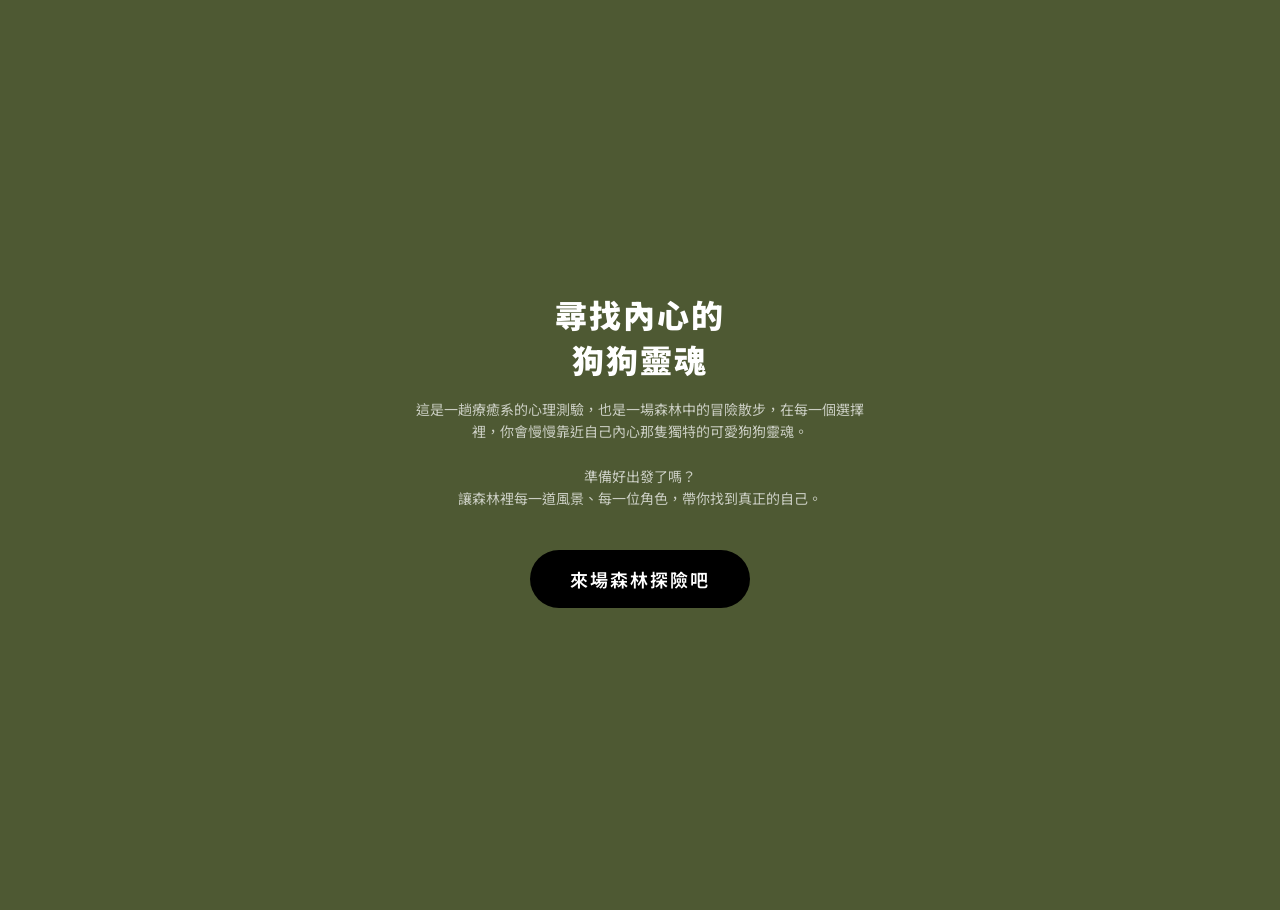
==== ooopenlab.html @ 02901f51 "prototype submit" ====
<!DOCTYPE html>
<html lang="zh-TW">
<head>
  <meta charset="UTF-8">
  <meta name="viewport" content="width=device-width, initial-scale=1.0, maximum-scale=1.0, user-scalable=no">
  <title>尋找內心的狗狗靈魂 | 你是哪種狗系人格？</title>
  <link rel="preconnect" href="https://fonts.googleapis.com">
  <link rel="preconnect" href="https://fonts.gstatic.com" crossorigin>
  <link href="https://fonts.googleapis.com/css2?family=Inter:wght@400;500;600;700&family=Noto+Sans+TC:wght@400;500;700;900&display=swap" rel="stylesheet">
  <link rel="stylesheet" href="ooopenlab.css">
</head>
<body>
  <div class="app-container">
    <!-- View 0: Welcome -->
    <div id="view-welcome" class="view active">
      <div class="content-wrapper">
        <h1 class="main-title">尋找內心的<br>狗狗靈魂</h1>
        <p class="subtitle">這是一趟療癒系的心理測驗，也是一場森林中的冒險散步，在每一個選擇裡，你會慢慢靠近自己內心那隻獨特的可愛狗狗靈魂。<br><br>準備好出發了嗎？<br>讓森林裡每一道風景、每一位角色，帶你找到真正的自己。</p>
        <button id="btn-start" class="btn primary">來場森林探險吧</button>
      </div>
    </div>

    <!-- View 1: Pet Selection -->
    <div id="view-pet-selection" class="view">
      <div class="content-wrapper">
        <h2>你的毛孩是？</h2>
        <p class="subtitle">這將幫助我們為你量身打造結果</p>
        <div class="options-grid">
          <button class="btn option-btn pet-option" data-pet="cat">
            <span class="emoji">🐱</span>
            <span class="label">貓咪主子</span>
          </button>
          <button class="btn option-btn pet-option" data-pet="dog">
            <span class="emoji">🐶</span>
            <span class="label">汪星人</span>
          </button>
          <button class="btn option-btn pet-option" data-pet="other">
            <span class="emoji">🐰</span>
            <span class="label">其他寶貝</span>
          </button>
        </div>
      </div>
    </div>

    <!-- View 2: Quiz -->
    <div id="view-quiz" class="view">
      <div class="quiz-header">
        <div class="progress-bar-container">
          <div id="progress-bar" class="progress-bar"></div>
        </div>
        <div class="progress-text"><span id="current-q-num">1</span> / 12</div>
      </div>
      <div class="content-wrapper quiz-wrapper">
        <h2 id="question-text" class="question-text"></h2>
        <div id="options-container" class="options-grid">
          <!-- Options injected via JS -->
        </div>
      </div>
    </div>

    <!-- View 3: Result -->
    <div id="view-result" class="view">
      <div class="content-wrapper result-wrapper">
        <div class="result-card" id="result-card">
          <img id="result-image" class="result-image" src="" alt="測驗結果插圖" style="width: 100%; border-radius: 16px; margin-bottom: 24px;">
          <div class="result-header">
            <span class="type-subtitle" id="result-subtitle"></span>
            <h2 class="type-name" id="result-name"></h2>
          </div>
          <div class="result-body">
            <div class="quote" id="result-hook"></div>
            <p class="description" id="result-description"></p>
            <div class="divider"></div>
            <div class="solution-box">
              <h3>💡 獸醫給你的專屬建議</h3>
              <p id="result-advice"></p>
            </div>
          </div>
        </div>
        
        <div class="waitlist-section">
          <h3 id="cta-text"></h3>
          <p class="waitlist-desc">留下 Email，成為首批體驗「遠端獸醫諮詢」的家長，終結資訊焦慮。</p>
          <form id="waitlist-form" class="waitlist-form">
            <input type="email" id="email-input" placeholder="輸入你的 Email" required>
            <button type="submit" class="btn primary" id="submit-btn">加入 Waitlist</button>
          </form>
          <div id="success-msg" class="success-msg hidden">
            ✨ 成功加入！我們很快會與你聯繫。
          </div>
        </div>
      </div>
    </div>
  </div>

  <script src="app.js"></script>
</body>
</html>
---- ooopenlab.css ----
:root {
  --bg-color: #4E5933; /* Olive green */
  --text-main: #FFFFFF;
  --text-secondary: rgba(255, 255, 255, 0.7);
  --btn-bg: #000000;
  --btn-text: #FFFFFF;
  --option-bg: rgba(255, 255, 255, 0.1);
  --option-hover: rgba(255, 255, 255, 0.2);
  --option-border: rgba(255, 255, 255, 0.3);
}

* {
  box-sizing: border-box;
  margin: 0;
  padding: 0;
}

body {
  font-family: 'Noto Sans TC', sans-serif;
  background-color: var(--bg-color) !important;
  background-image: none !important;
  background: var(--bg-color) !important;
  color: var(--text-main);
  min-height: 100vh;
  display: flex;
  justify-content: center;
  overflow-x: hidden;
  -webkit-font-smoothing: antialiased;
}

.app-container {
  width: 100%;
  max-width: 500px;
  min-height: 100vh;
  position: relative;
  display: flex;
  flex-direction: column;
}

.view {
  position: absolute;
  top: 0;
  left: 0;
  width: 100%;
  height: 100%;
  padding: 40px 24px;
  display: flex;
  flex-direction: column;
  opacity: 0;
  pointer-events: none;
  transform: translateY(10px);
  transition: opacity 0.4s ease, transform 0.4s ease;
  overflow-y: auto;
}

.view.active {
  opacity: 1;
  pointer-events: auto;
  transform: translateY(0);
}

.content-wrapper {
  flex: 1;
  display: flex;
  flex-direction: column;
  justify-content: center;
  align-items: center;
  text-align: center;
}

.quiz-wrapper, .result-wrapper {
  justify-content: flex-start;
  margin-top: 20px;
}

.main-image {
  width: 100%;
  max-width: 300px;
  margin-bottom: 32px;
  border-radius: 16px;
}

.main-title {
  font-size: 32px;
  line-height: 1.4;
  font-weight: 900;
  margin-bottom: 16px;
  letter-spacing: 2px;
}

.subtitle {
  font-size: 14px;
  color: var(--text-secondary);
  line-height: 1.6;
  margin-bottom: 40px;
}

h2 {
  font-size: 24px;
  font-weight: 700;
  margin-bottom: 16px;
  line-height: 1.4;
}

/* Buttons */
.btn {
  border: none;
  outline: none;
  font-family: inherit;
  cursor: pointer;
  transition: all 0.2s ease;
}

.btn.primary {
  background: var(--btn-bg);
  color: var(--btn-text);
  padding: 16px 40px;
  border-radius: 50px;
  font-size: 18px;
  font-weight: 600;
  letter-spacing: 2px;
  width: auto;
  min-width: 200px;
}

.btn.primary:hover {
  transform: scale(1.02);
  background: #222;
}

/* Options */
.options-grid {
  display: flex;
  flex-direction: column;
  gap: 16px;
  width: 100%;
}

.option-btn {
  background: var(--option-bg);
  border: 1px solid var(--option-border);
  padding: 20px;
  border-radius: 16px;
  text-align: left;
  display: flex;
  align-items: center;
  justify-content: center;
  gap: 12px;
  font-size: 16px;
  font-weight: 500;
  color: var(--text-main);
  transition: all 0.2s ease;
}

.option-btn:hover {
  background: var(--option-hover);
  border-color: rgba(255, 255, 255, 0.6);
}

.emoji {
  font-size: 24px;
}

/* Quiz UI */
.quiz-header {
  margin-bottom: 30px;
  width: 100%;
}

.progress-bar-container {
  width: 100%;
  height: 6px;
  background: rgba(255, 255, 255, 0.2);
  border-radius: 100px;
  overflow: hidden;
  margin-bottom: 12px;
}

.progress-bar {
  height: 100%;
  background: var(--text-main);
  width: 0%;
  border-radius: 100px;
  transition: width 0.5s cubic-bezier(0.25, 0.8, 0.25, 1);
}

.progress-text {
  font-size: 14px;
  font-weight: 500;
  color: var(--text-secondary);
  text-align: right;
}

.question-text {
  font-size: 22px;
  margin-bottom: 32px;
  text-align: left;
  width: 100%;
}

/* Result UI */
.result-card {
  background: rgba(0, 0, 0, 0.2);
  border-radius: 24px;
  padding: 32px 24px;
  margin-bottom: 32px;
  text-align: left;
}

.type-subtitle {
  font-size: 14px;
  font-weight: 700;
  color: var(--text-secondary) !important;
  letter-spacing: 0.05em;
  text-transform: uppercase;
  margin-bottom: 8px;
  display: block;
}

.type-name {
  font-size: 32px;
  font-weight: 900;
  margin-bottom: 24px;
  color: var(--text-main);
}

.quote {
  font-size: 18px;
  font-weight: 700;
  line-height: 1.5;
  margin-bottom: 16px;
  color: var(--text-main);
}

.description {
  font-size: 15px;
  line-height: 1.6;
  color: var(--text-secondary);
  margin-bottom: 24px;
}

.divider {
  height: 1px;
  background: rgba(255,255,255,0.2);
  margin: 24px 0;
}

.solution-box {
  background: rgba(0,0,0,0.3);
  padding: 20px;
  border-radius: 16px;
}

.solution-box h3 {
  font-size: 16px;
  margin-bottom: 8px;
}

.solution-box p {
  font-size: 14px;
  line-height: 1.6;
  color: var(--text-secondary);
}

.waitlist-section {
  text-align: center;
  padding-bottom: 60px;
}

.waitlist-section h3 {
  font-size: 20px;
  margin-bottom: 8px;
}

.waitlist-desc {
  font-size: 14px;
  color: var(--text-secondary);
  margin-bottom: 24px;
  line-height: 1.5;
}

.waitlist-form {
  display: flex;
  flex-direction: column;
  gap: 16px;
}

.waitlist-form input {
  width: 100%;
  padding: 16px 20px;
  border-radius: 50px;
  border: none;
  background: rgba(255,255,255,0.9);
  font-size: 16px;
  font-family: inherit;
  outline: none;
  text-align: center;
}

.waitlist-form input:focus {
  box-shadow: 0 0 0 4px rgba(255, 255, 255, 0.3);
}

.success-msg {
  margin-top: 16px;
  color: #A5D6A7;
  font-weight: 600;
  font-size: 15px;
  padding: 12px;
  background: rgba(0, 0, 0, 0.3);
  border-radius: 50px;
}

.hidden {
  display: none !important;
}

/* Footer Banner like OOOPEN Lab */
.footer-banner {
  position: fixed;
  bottom: 0;
  left: 0;
  width: 100%;
  background: #111;
  color: #888;
  text-align: center;
  padding: 10px 0;
  font-size: 14px;
  z-index: 10;
  font-family: 'Inter', sans-serif;
}
.footer-banner span {
  color: #FFF;
  font-weight: bold;
}
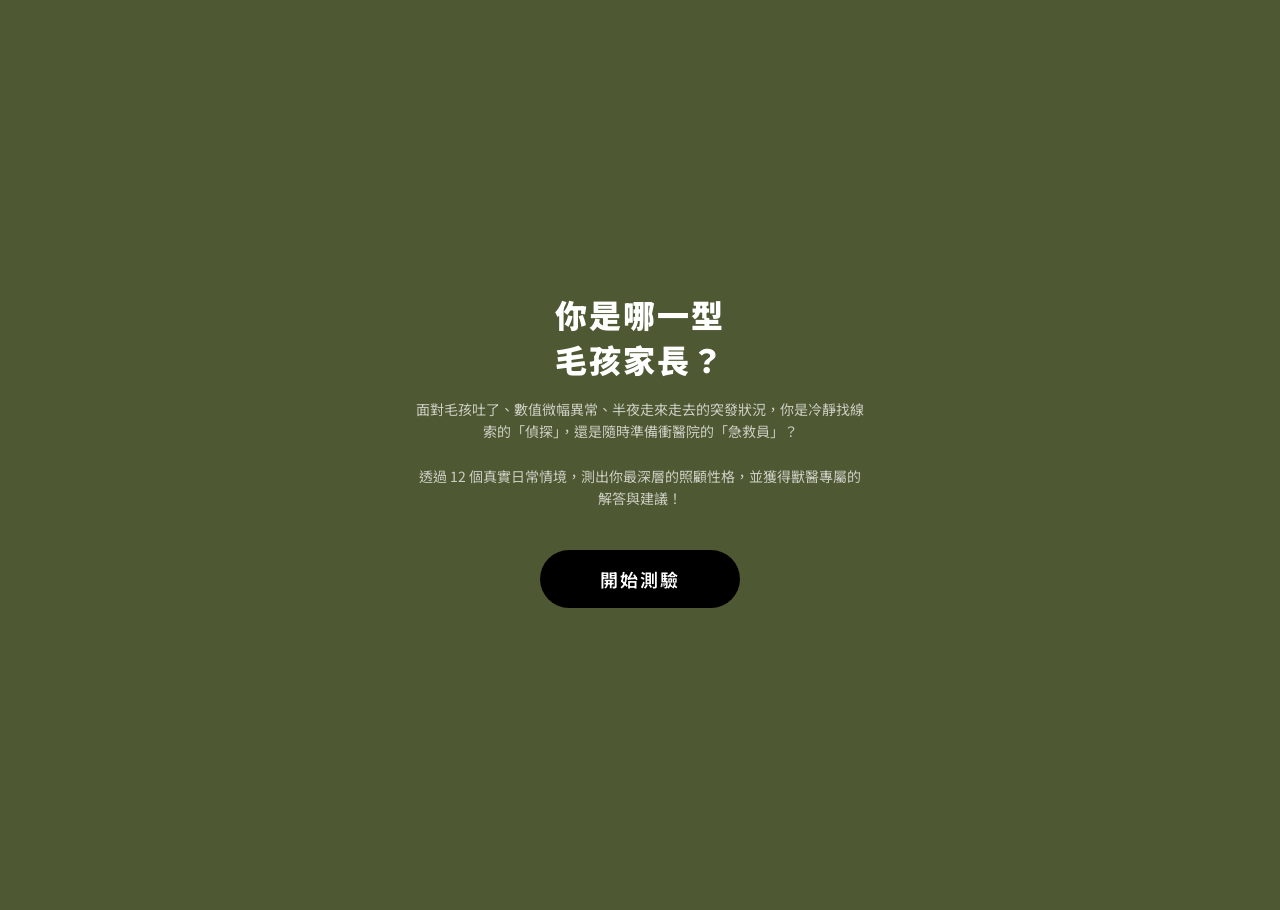
==== commit fd091dcd: "re_title" ====
--- a/ooopenlab.html
+++ b/ooopenlab.html
@@ -14,9 +14,9 @@
     <!-- View 0: Welcome -->
     <div id="view-welcome" class="view active">
       <div class="content-wrapper">
-        <h1 class="main-title">尋找內心的<br>狗狗靈魂</h1>
-        <p class="subtitle">這是一趟療癒系的心理測驗，也是一場森林中的冒險散步，在每一個選擇裡，你會慢慢靠近自己內心那隻獨特的可愛狗狗靈魂。<br><br>準備好出發了嗎？<br>讓森林裡每一道風景、每一位角色，帶你找到真正的自己。</p>
-        <button id="btn-start" class="btn primary">來場森林探險吧</button>
+        <h1 class="main-title">你是哪一型<br>毛孩家長？</h1>
+        <p class="subtitle">面對毛孩吐了、數值微幅異常、半夜走來走去的突發狀況，你是冷靜找線索的「偵探」，還是隨時準備衝醫院的「急救員」？<br><br>透過 12 個真實日常情境，測出你最深層的照顧性格，並獲得獸醫專屬的解答與建議！</p>
+        <button id="btn-start" class="btn primary">開始測驗</button>
       </div>
     </div>
 
